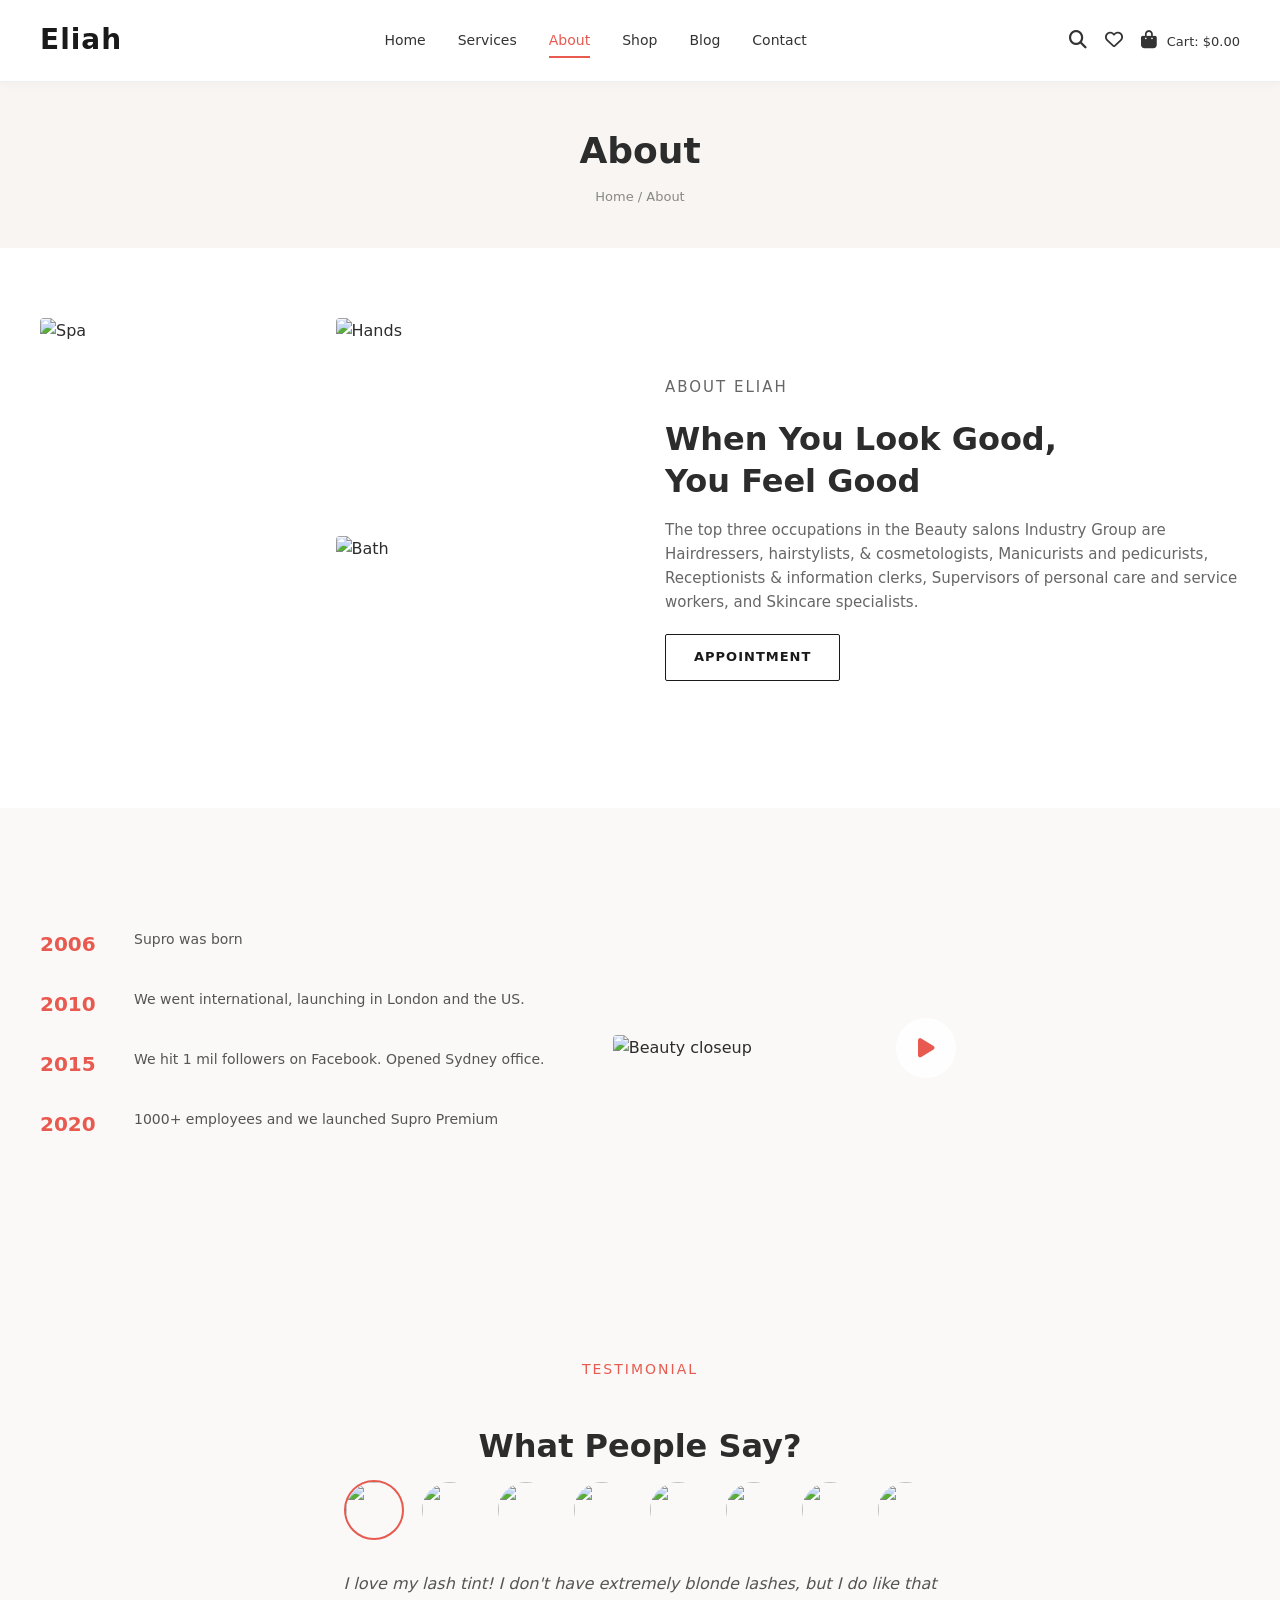
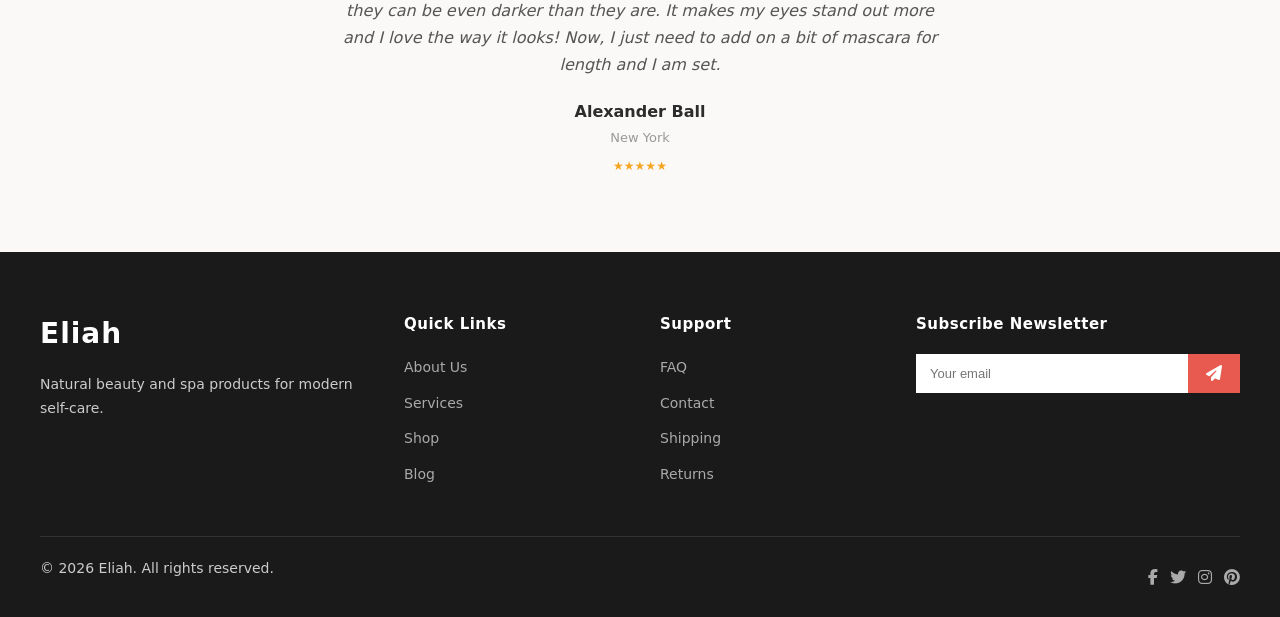
==== about.html @ 5169bdf8 "redesigned" ====
<!DOCTYPE html>
<html lang="en">
<head>
  <meta charset="UTF-8">
  <meta name="viewport" content="width=device-width, initial-scale=1.0">
  <title>About – Eliah</title>
  <link rel="stylesheet" href="https://cdnjs.cloudflare.com/ajax/libs/font-awesome/6.5.0/css/all.min.css">
  <link rel="stylesheet" href="style.css">
</head>
<body>
  <header class="header">
    <div class="container header-inner">
      <a href="index.html" class="logo">Eliah</a>
      <nav class="nav">
        <a href="index.html">Home</a>
        <a href="services.html">Services</a>
        <a href="about.html" class="active">About</a>
        <a href="shop.html">Shop</a>
        <a href="blog.html">Blog</a>
        <a href="contact.html">Contact</a>
      </nav>
      <div class="header-actions">
        <a href="#"><i class="fas fa-search"></i></a>
        <a href="#"><i class="far fa-heart"></i></a>
        <a href="#"><i class="fas fa-shopping-bag"></i> <span class="cart-count">Cart: $0.00</span></a>
        <button class="mobile-menu-btn"><i class="fas fa-bars"></i></button>
      </div>
    </div>
  </header>

  <div class="page-header">
    <div class="container">
      <h1>About</h1>
      <div class="breadcrumb"><a href="index.html">Home</a> / About</div>
    </div>
  </div>

  <!-- About intro -->
  <section class="section">
    <div class="container">
      <div class="about-section">
        <div class="about-images">
          <img src="https://images.unsplash.com/photo-1515377905703-c4788e51af15?w=500&q=80" alt="Spa">
          <img src="https://images.unsplash.com/photo-1604654894610-df63bc536371?w=400&q=80" alt="Hands">
          <img src="https://images.unsplash.com/photo-1544161515-4ab6ce6db874?w=400&q=80" alt="Bath">
        </div>
        <div class="about-content">
          <p class="about-label">ABOUT ELIAH</p>
          <h2>When You Look Good,<br>You Feel Good</h2>
          <p>The top three occupations in the Beauty salons Industry Group are Hairdressers, hairstylists, & cosmetologists, Manicurists and pedicurists, Receptionists & information clerks, Supervisors of personal care and service workers, and Skincare specialists.</p>
          <a href="contact.html" class="btn btn-outline">APPOINTMENT</a>
        </div>
      </div>
    </div>
  </section>

  <!-- Timeline + video style image -->
  <section style="background:#faf9f7;padding:60px 0;">
    <div class="container" style="display:grid;grid-template-columns:1fr 1.2fr;gap:50px;align-items:center;">
      <div class="timeline">
        <div class="timeline-item">
          <div class="timeline-year">2006</div>
          <div class="timeline-text">Supro was born</div>
        </div>
        <div class="timeline-item">
          <div class="timeline-year">2010</div>
          <div class="timeline-text">We went international, launching in London and the US.</div>
        </div>
        <div class="timeline-item">
          <div class="timeline-year">2015</div>
          <div class="timeline-text">We hit 1 mil followers on Facebook. Opened Sydney office.</div>
        </div>
        <div class="timeline-item">
          <div class="timeline-year">2020</div>
          <div class="timeline-text">1000+ employees and we launched Supro Premium</div>
        </div>
      </div>
      <div style="position:relative;">
        <img src="https://images.unsplash.com/photo-1487412947147-5cebf100ffc2?w=700&q=80" alt="Beauty closeup" style="width:100%;border-radius:4px;">
        <div style="position:absolute;top:50%;left:50%;transform:translate(-50%,-50%);width:60px;height:60px;background:rgba(255,255,255,0.9);border-radius:50%;display:flex;align-items:center;justify-content:center;font-size:22px;color:var(--primary);cursor:pointer;">
          <i class="fas fa-play"></i>
        </div>
      </div>
    </div>
  </section>

  <!-- Testimonials -->
  <section class="testimonials">
    <div class="container">
      <p class="section-subtitle" style="letter-spacing:2px;text-transform:uppercase;color:var(--primary);">TESTIMONIAL</p>
      <h2 class="section-title">What People Say?</h2>
      <div class="testimonial-grid">
        <img class="testimonial-avatar active" src="https://images.unsplash.com/photo-1494790108377-be9c29b29330?w=100&q=80" alt="">
        <img class="testimonial-avatar" src="https://images.unsplash.com/photo-1438761681033-6461ffad8d80?w=100&q=80" alt="">
        <img class="testimonial-avatar" src="https://images.unsplash.com/photo-1534528741775-53994a69daeb?w=100&q=80" alt="">
        <img class="testimonial-avatar" src="https://images.unsplash.com/photo-1544005313-94ddf0286df2?w=100&q=80" alt="">
        <img class="testimonial-avatar" src="https://images.unsplash.com/photo-1507003211169-0a1dd7228f2d?w=100&q=80" alt="">
        <img class="testimonial-avatar" src="https://images.unsplash.com/photo-1500648767791-00dcc994a43e?w=100&q=80" alt="">
        <img class="testimonial-avatar" src="https://images.unsplash.com/photo-1472099645785-5658abf4ff4e?w=100&q=80" alt="">
        <img class="testimonial-avatar" src="https://images.unsplash.com/photo-1531746020798-e6953c6e8e04?w=100&q=80" alt="">
      </div>
      <div class="testimonial-content">
        <p class="quote">I love my lash tint! I don't have extremely blonde lashes, but I do like that they can be even darker than they are. It makes my eyes stand out more and I love the way it looks! Now, I just need to add on a bit of mascara for length and I am set.</p>
        <p class="author">Alexander Ball</p>
        <p class="location">New York</p>
        <div class="product-rating" style="justify-content:center;display:flex;margin-top:8px;">★★★★★</div>
      </div>
    </div>
  </section>

  <footer class="footer">
    <div class="container">
      <div class="footer-top">
        <div>
          <div class="logo">Eliah</div>
          <p>Natural beauty and spa products for modern self-care.</p>
        </div>
        <div>
          <h4>Quick Links</h4>
          <ul>
            <li><a href="about.html">About Us</a></li>
            <li><a href="services.html">Services</a></li>
            <li><a href="shop.html">Shop</a></li>
            <li><a href="blog.html">Blog</a></li>
          </ul>
        </div>
        <div>
          <h4>Support</h4>
          <ul>
            <li><a href="#">FAQ</a></li>
            <li><a href="contact.html">Contact</a></li>
            <li><a href="#">Shipping</a></li>
            <li><a href="#">Returns</a></li>
          </ul>
        </div>
        <div>
          <h4>Subscribe Newsletter</h4>
          <div class="footer-newsletter">
            <input type="email" placeholder="Your email">
            <button><i class="fas fa-paper-plane"></i></button>
          </div>
        </div>
      </div>
      <div class="footer-bottom">
        <p>© 2026 Eliah. All rights reserved.</p>
        <div class="footer-social">
          <a href="#"><i class="fab fa-facebook-f"></i></a>
          <a href="#"><i class="fab fa-twitter"></i></a>
          <a href="#"><i class="fab fa-instagram"></i></a>
          <a href="#"><i class="fab fa-pinterest"></i></a>
        </div>
      </div>
    </div>
  </footer>

  <script src="script.js"></script>
</body>
</html>
---- style.css ----
/* ===== ELIAH BEAUTY / SPA THEME ===== */
:root {
  --primary: #e85a4f;
  --primary-dark: #d44a3f;
  --text: #2c2c2c;
  --text-light: #666;
  --bg: #ffffff;
  --bg-soft: #faf9f7;
  --border: #eee;
  --pink-soft: #fce8e6;
  --coral: #e85a4f;
  --gray: #8a8a8a;
  --shadow: 0 4px 20px rgba(0,0,0,0.06);
  --radius: 4px;
  --font: 'Segoe UI', system-ui, -apple-system, sans-serif;
}

* {
  margin: 0;
  padding: 0;
  box-sizing: border-box;
}

body {
  font-family: var(--font);
  color: var(--text);
  background: var(--bg);
  line-height: 1.6;
  overflow-x: hidden;
}

a {
  text-decoration: none;
  color: inherit;
  transition: color 0.25s ease;
}

img {
  max-width: 100%;
  height: auto;
  display: block;
}

ul {
  list-style: none;
}

button, .btn {
  cursor: pointer;
  border: none;
  font-family: inherit;
  transition: all 0.25s ease;
}

.container {
  max-width: 1200px;
  margin: 0 auto;
  /* padding: 0 20px; */
}

/* ===== TOP BAR ===== */
.top-bar {
  background: #1a1a1a;
  color: #fff;
  font-size: 12px;
  padding: 8px 0;
  text-align: center;
}

.top-bar .container {
  display: flex;
  justify-content: space-between;
  align-items: center;
}

.top-bar a {
  color: #ccc;
  margin: 0 8px;
}

.top-bar a:hover {
  color: #fff;
}

/* ===== HEADER ===== */
.header {
  background: #fff;
  border-bottom: 1px solid var(--border);
  position: sticky;
  top: 0;
  z-index: 1000;
  box-shadow: 0 2px 10px rgba(0,0,0,0.03);
}

.header-inner {
  display: flex;
  align-items: center;
  justify-content: space-between;
  padding: 18px 0;
}

.logo {
  font-size: 28px;
  font-weight: 700;
  letter-spacing: 1px;
  color: #1a1a1a;
}

.nav {
  display: flex;
  gap: 32px;
}

.nav a {
  font-size: 14px;
  font-weight: 500;
  color: #333;
  position: relative;
  padding: 4px 0;
}

.nav a:hover,
.nav a.active {
  color: var(--primary);
}

.nav a.active::after {
  content: '';
  position: absolute;
  bottom: -2px;
  left: 0;
  width: 100%;
  height: 2px;
  background: var(--primary);
}

.header-actions {
  display: flex;
  align-items: center;
  gap: 18px;
}

.header-actions a,
.header-actions button {
  background: none;
  font-size: 18px;
  color: #333;
  position: relative;
}

.header-actions a:hover {
  color: var(--primary);
}

.cart-count {
  font-size: 13px;
  margin-left: 4px;
}

.mobile-menu-btn {
  display: none;
  background: none;
  font-size: 24px;
}

/* Secondary category nav (makeup homepage) */
.cat-nav {
  background: #fff;
  border-bottom: 1px solid var(--border);
  padding: 12px 0;
}

.cat-nav .container {
  display: flex;
  justify-content: center;
  gap: 28px;
  flex-wrap: wrap;
}

.cat-nav a {
  font-size: 13px;
  color: #555;
  font-weight: 500;
}

.cat-nav a:hover,
.cat-nav a.active {
  color: var(--primary);
}

/* ===== HERO ===== */
.hero {
  position: relative;
  background: linear-gradient(135deg, #f9f5f2 0%, #f0e9e4 100%);
  overflow: hidden;
  min-height: 520px;
  display: flex;
  align-items: center;
}

.hero-content {
  position: relative;
  z-index: 2;
  max-width: 480px;
  padding: 60px 0;
}

.hero-label {
  font-size: 12px;
  letter-spacing: 3px;
  text-transform: uppercase;
  color: #888;
  margin-bottom: 12px;
}

.hero h1 {
  font-size: 48px;
  font-weight: 700;
  line-height: 1.15;
  margin-bottom: 16px;
  color: #1a1a1a;
}

.hero h1 span {
  color: var(--primary);
}

.hero p {
  color: var(--text-light);
  margin-bottom: 28px;
  font-size: 15px;
}

.btn {
  display: inline-block;
  padding: 12px 28px;
  font-size: 13px;
  font-weight: 600;
  letter-spacing: 1px;
  text-transform: uppercase;
  border-radius: 2px;
}

.btn-dark {
  background: #1a1a1a;
  color: #fff;
}

.btn-dark:hover {
  background: #333;
}

.btn-primary {
  background: var(--primary);
  color: #fff;
}

.btn-primary:hover {
  background: var(--primary-dark);
}

.btn-outline {
  background: transparent;
  border: 1px solid #1a1a1a;
  color: #1a1a1a;
}

.btn-outline:hover {
  background: #1a1a1a;
  color: #fff;
}

.btn-white {
  background: #fff;
  color: #1a1a1a;
}

.btn-white:hover {
  background: #f5f5f5;
}

.hero-image {
  position: absolute;
  right: 0;
  top: 0;
  bottom: 0;
  width: 55%;
  display: flex;
  align-items: center;
  justify-content: center;
}

.hero-image img {
  max-height: 100%;
  object-fit: cover;
}

/* Hero variants */
.hero-spa {
  background: linear-gradient(90deg, #faf7f5 40%, #f5ebe6 100%);
}

.hero-makeup {
  background: linear-gradient(90deg, #e8e4df 0%, #d9d3cc 100%);
  min-height: 480px;
}

.hero-natural {
  background: #f8f0eb;
  min-height: 500px;
  text-align: center;
}

.hero-natural .hero-content {
  margin: 0 auto;
  max-width: 560px;
  background: rgba(255,255,255,0.9);
  padding: 40px;
  border-radius: 4px;
}

.hero-salon {
  background: linear-gradient(90deg, #c4a99a 0%, #b89585 50%, transparent 50%),
              url('https://images.unsplash.com/photo-1487412947147-5cebf100ffc2?w=1200') center right / cover;
  min-height: 520px;
  color: #fff;
}

.hero-salon .hero-label {
  color: rgba(255,255,255,0.8);
}

.hero-salon h1 {
  color: #fff;
}

/* ===== SECTION COMMON ===== */
.section {
  padding: 70px 0;
}

.section-title {
  font-size: 32px;
  font-weight: 600;
  margin-bottom: 8px;
  text-align: center;
}

.section-subtitle {
  text-align: center;
  color: var(--text-light);
  margin-bottom: 40px;
  font-size: 14px;
}

.section-header {
  display: flex;
  justify-content: space-between;
  align-items: center;
  margin-bottom: 32px;
  flex-wrap: wrap;
  gap: 16px;
}

.section-header h2 {
  font-size: 28px;
  font-weight: 600;
}

.tabs {
  display: flex;
  gap: 20px;
  flex-wrap: wrap;
}

.tabs a,
.tabs button {
  background: none;
  font-size: 13px;
  color: #888;
  font-weight: 500;
  padding: 4px 0;
  border-bottom: 2px solid transparent;
}

.tabs a:hover,
.tabs a.active,
.tabs button:hover,
.tabs button.active {
  color: var(--primary);
  border-bottom-color: var(--primary);
}

/* ===== PRODUCT GRID ===== */
.product-grid {
  display: grid;
  grid-template-columns: repeat(4, 1fr);
  gap: 24px;
}

.product-grid.cols-5 {
  grid-template-columns: repeat(5, 1fr);
}

.product-grid.cols-3 {
  grid-template-columns: repeat(3, 1fr);
}

.product-card {
  background: #fff;
  position: relative;
  transition: transform 0.3s ease, box-shadow 0.3s ease;
}

.product-card:hover {
  transform: translateY(-4px);
  box-shadow: var(--shadow);
}

.product-image {
  position: relative;
  background: #f8f6f4;
  aspect-ratio: 1;
  overflow: hidden;
  display: flex;
  align-items: center;
  justify-content: center;
}

.product-image img {
  width: 100%;
  height: 100%;
  object-fit: contain;
  padding: 16px;
  transition: transform 0.4s ease;
}

.product-card:hover .product-image img {
  transform: scale(1.05);
}

.badge {
  position: absolute;
  top: 12px;
  left: 12px;
  font-size: 11px;
  font-weight: 600;
  padding: 4px 10px;
  border-radius: 2px;
  z-index: 2;
}

.badge-sale {
  background: var(--primary);
  color: #fff;
}

.badge-new {
  background: #1a1a1a;
  color: #fff;
}

.product-actions {
  position: absolute;
  bottom: 12px;
  left: 50%;
  transform: translateX(-50%) translateY(20px);
  display: flex;
  gap: 8px;
  opacity: 0;
  transition: all 0.3s ease;
  z-index: 3;
}

.product-card:hover .product-actions {
  opacity: 1;
  transform: translateX(-50%) translateY(0);
}

.product-actions button {
  width: 36px;
  height: 36px;
  border-radius: 50%;
  background: #fff;
  box-shadow: 0 2px 8px rgba(0,0,0,0.12);
  display: flex;
  align-items: center;
  justify-content: center;
  font-size: 14px;
  color: #333;
}

.product-actions button:hover {
  background: var(--primary);
  color: #fff;
}

.product-actions .add-cart {
  width: auto;
  padding: 0 14px;
  border-radius: 20px;
  background: var(--primary);
  color: #fff;
  font-size: 12px;
  font-weight: 600;
}

.product-info {
  padding: 16px 8px 8px;
  text-align: center;
}

.product-category {
  font-size: 11px;
  color: #999;
  text-transform: uppercase;
  letter-spacing: 0.5px;
  margin-bottom: 4px;
}

.product-name {
  font-size: 14px;
  font-weight: 500;
  margin-bottom: 6px;
  color: #333;
}

.product-name:hover {
  color: var(--primary);
}

.product-rating {
  color: #f5a623;
  font-size: 12px;
  margin-bottom: 6px;
}

.product-price {
  font-size: 15px;
  font-weight: 600;
}

.product-price .old {
  color: #999;
  text-decoration: line-through;
  font-weight: 400;
  font-size: 13px;
  margin-left: 6px;
}

.product-colors {
  display: flex;
  justify-content: center;
  gap: 6px;
  margin-top: 8px;
}

.color-dot {
  width: 12px;
  height: 12px;
  border-radius: 50%;
  border: 1px solid #ddd;
  cursor: pointer;
}

/* ===== DEAL OF THE WEEK ===== */
.deal-section {
  background: var(--primary);
  color: #fff;
  padding: 60px 0;
}

.deal-inner {
  display: grid;
  grid-template-columns: 1fr 1fr;
  gap: 40px;
  align-items: center;
}

.deal-content h3 {
  font-size: 13px;
  letter-spacing: 2px;
  text-transform: uppercase;
  opacity: 0.9;
  margin-bottom: 8px;
}

.deal-content h2 {
  font-size: 42px;
  font-weight: 700;
  margin-bottom: 12px;
}

.deal-price {
  font-size: 28px;
  font-weight: 600;
  margin-bottom: 24px;
}

.deal-price .old {
  text-decoration: line-through;
  opacity: 0.7;
  font-size: 20px;
  margin-left: 10px;
}

.countdown {
  display: flex;
  gap: 16px;
  margin-bottom: 28px;
}

.countdown-item {
  background: rgba(255,255,255,0.15);
  border-radius: 50%;
  width: 70px;
  height: 70px;
  display: flex;
  flex-direction: column;
  align-items: center;
  justify-content: center;
}

.countdown-item .num {
  font-size: 22px;
  font-weight: 700;
}

.countdown-item .label {
  font-size: 10px;
  text-transform: uppercase;
  opacity: 0.8;
}

.deal-image {
  text-align: center;
}

.deal-image img {
  max-height: 320px;
  margin: 0 auto;
  border-radius: 8px;
}

/* ===== CATEGORIES ===== */
.category-cards {
  display: grid;
  grid-template-columns: repeat(3, 1fr);
  gap: 24px;
}

.category-card {
  position: relative;
  overflow: hidden;
  border-radius: 4px;
  height: 220px;
  background: #f5f0ec;
}

.category-card img {
  width: 100%;
  height: 100%;
  object-fit: cover;
  transition: transform 0.5s ease;
}

.category-card:hover img {
  transform: scale(1.08);
}

.category-card .overlay {
  position: absolute;
  bottom: 0;
  left: 0;
  right: 0;
  padding: 20px;
  background: linear-gradient(transparent, rgba(0,0,0,0.5));
  color: #fff;
}

.category-card h3 {
  font-size: 18px;
  margin-bottom: 4px;
}

.category-card span {
  font-size: 12px;
  opacity: 0.85;
}

/* ===== ABOUT / SERVICES ===== */
.about-section {
  display: grid;
  grid-template-columns: 1fr 1fr;
  gap: 50px;
  align-items: center;
}

.about-images {
  display: grid;
  grid-template-columns: 1fr 1fr;
  gap: 16px;
}

.about-images img {
  border-radius: 4px;
  width: 100%;
  height: 200px;
  object-fit: cover;
}

.about-images img:first-child {
  grid-row: span 2;
  height: 100%;
  min-height: 420px;
}

.about-content h2 {
  font-size: 32px;
  margin-bottom: 16px;
  line-height: 1.3;
}

.about-content h2 span {
  color: var(--primary);
}

.about-content p {
  color: var(--text-light);
  margin-bottom: 20px;
  font-size: 15px;
}

.about-label {
  font-size: 12px;
  letter-spacing: 2px;
  text-transform: uppercase;
  color: var(--primary);
  margin-bottom: 8px;
}

/* Services list */
.service-item {
  display: grid;
  grid-template-columns: 1fr 1fr;
  gap: 40px;
  align-items: center;
  margin-bottom: 70px;
}

.service-item:nth-child(even) {
  direction: rtl;
}

.service-item:nth-child(even) > * {
  direction: ltr;
}

.service-images {
  display: grid;
  grid-template-columns: 1fr 1fr;
  gap: 12px;
}

.service-images img {
  border-radius: 4px;
  width: 100%;
  height: 180px;
  object-fit: cover;
}

.service-images img:first-child {
  grid-row: span 2;
  height: 100%;
  min-height: 372px;
}

.service-content .number {
  font-size: 14px;
  color: var(--primary);
  font-weight: 600;
  margin-bottom: 8px;
}

.service-content h3 {
  font-size: 26px;
  margin-bottom: 14px;
}

.service-content p {
  color: var(--text-light);
  margin-bottom: 16px;
  font-size: 14px;
}

.service-content ul {
  margin-bottom: 24px;
}

.service-content li {
  font-size: 14px;
  color: #555;
  margin-bottom: 8px;
  padding-left: 20px;
  position: relative;
}

.service-content li::before {
  content: '✓';
  position: absolute;
  left: 0;
  color: var(--primary);
  font-weight: 600;
}

/* ===== SHOP LAYOUT ===== */
.page-header {
  background: #f9f5f2;
  padding: 40px 0;
  text-align: center;
}

.page-header h1 {
  font-size: 36px;
  margin-bottom: 8px;
}

.breadcrumb {
  font-size: 13px;
  color: #888;
}

.breadcrumb a:hover {
  color: var(--primary);
}

.shop-layout {
  display: grid;
  grid-template-columns: 260px 1fr;
  gap: 40px;
  padding: 50px 0;
}

.shop-sidebar h3 {
  font-size: 16px;
  margin-bottom: 16px;
  padding-bottom: 8px;
  border-bottom: 1px solid var(--border);
  position: relative;
}

.shop-sidebar h3::after {
  content: '';
  position: absolute;
  bottom: -1px;
  left: 0;
  width: 40px;
  height: 2px;
  background: var(--primary);
}

.shop-sidebar .widget {
  margin-bottom: 32px;
}

.shop-sidebar ul li {
  margin-bottom: 10px;
}

.shop-sidebar ul a {
  font-size: 14px;
  color: #555;
}

.shop-sidebar ul a:hover,
.shop-sidebar ul a.active {
  color: var(--primary);
}

.shop-sidebar label {
  display: flex;
  align-items: center;
  gap: 8px;
  font-size: 14px;
  color: #555;
  cursor: pointer;
  margin-bottom: 8px;
}

.shop-sidebar input[type="checkbox"] {
  accent-color: var(--primary);
}

.discount-banner {
  background: #fff;
  border: 2px solid var(--primary);
  padding: 24px;
  text-align: center;
  border-radius: 4px;
}

.discount-banner .percent {
  font-size: 36px;
  font-weight: 700;
  color: var(--primary);
  line-height: 1;
}

.discount-banner p {
  font-size: 12px;
  letter-spacing: 1px;
  text-transform: uppercase;
  margin-top: 4px;
}

.shop-toolbar {
  display: flex;
  justify-content: space-between;
  align-items: center;
  margin-bottom: 24px;
  flex-wrap: wrap;
  gap: 12px;
}

.shop-toolbar select {
  padding: 8px 12px;
  border: 1px solid var(--border);
  border-radius: 2px;
  font-size: 13px;
  background: #fff;
}

.view-toggle {
  display: flex;
  gap: 6px;
}

.view-toggle button {
  width: 36px;
  height: 36px;
  border: 1px solid var(--border);
  background: #fff;
  display: flex;
  align-items: center;
  justify-content: center;
  font-size: 16px;
}

.view-toggle button.active {
  background: #1a1a1a;
  color: #fff;
  border-color: #1a1a1a;
}

/* List view product */
.product-list-item {
  display: grid;
  grid-template-columns: 220px 1fr;
  gap: 24px;
  padding: 20px;
  border: 1px solid var(--border);
  margin-bottom: 20px;
  background: #fff;
  transition: box-shadow 0.3s;
}

.product-list-item:hover {
  box-shadow: var(--shadow);
}

.product-list-item .product-image {
  height: 200px;
}

.product-list-item .product-info {
  text-align: left;
  padding: 0;
  display: flex;
  flex-direction: column;
  justify-content: center;
}

.product-list-item .product-actions {
  position: static;
  transform: none;
  opacity: 1;
  margin-top: 16px;
  justify-content: flex-start;
}

/* Pagination */
.pagination {
  display: flex;
  justify-content: center;
  gap: 8px;
  margin-top: 40px;
}

.pagination a,
.pagination span {
  width: 36px;
  height: 36px;
  display: flex;
  align-items: center;
  justify-content: center;
  border: 1px solid var(--border);
  font-size: 14px;
  border-radius: 2px;
}

.pagination a:hover,
.pagination .active {
  background: #1a1a1a;
  color: #fff;
  border-color: #1a1a1a;
}

/* ===== BLOG ===== */
.blog-layout {
  display: grid;
  grid-template-columns: 280px 1fr;
  gap: 40px;
  padding: 50px 0;
}

.blog-sidebar .widget {
  margin-bottom: 32px;
}

.blog-sidebar h4 {
  font-size: 15px;
  margin-bottom: 16px;
  padding-bottom: 8px;
  border-bottom: 1px solid var(--border);
}

.search-box {
  display: flex;
  border: 1px solid var(--border);
}

.search-box input {
  flex: 1;
  border: none;
  padding: 10px 14px;
  font-size: 13px;
  outline: none;
}

.search-box button {
  background: #1a1a1a;
  color: #fff;
  padding: 0 16px;
  border: none;
}

.social-links {
  display: flex;
  gap: 10px;
}

.social-links a {
  width: 36px;
  height: 36px;
  border-radius: 50%;
  background: #f5f5f5;
  display: flex;
  align-items: center;
  justify-content: center;
  font-size: 14px;
}

.social-links a:hover {
  background: var(--primary);
  color: #fff;
}

.popular-post {
  display: flex;
  gap: 12px;
  margin-bottom: 16px;
}

.popular-post img {
  width: 70px;
  height: 70px;
  object-fit: cover;
  border-radius: 2px;
}

.popular-post h5 {
  font-size: 13px;
  font-weight: 500;
  margin-bottom: 4px;
  line-height: 1.3;
}

.popular-post span {
  font-size: 11px;
  color: #999;
}

.newsletter-box {
  background: #f9f5f2;
  padding: 20px;
}

.newsletter-box input {
  width: 100%;
  padding: 10px;
  border: 1px solid var(--border);
  margin-bottom: 10px;
  font-size: 13px;
}

.blog-grid {
  display: grid;
  grid-template-columns: 1fr 1fr;
  gap: 30px;
}

.blog-card {
  background: #fff;
}

.blog-card img {
  width: 100%;
  height: 220px;
  object-fit: cover;
  border-radius: 2px;
  margin-bottom: 16px;
}

.blog-card .meta {
  font-size: 12px;
  color: #999;
  margin-bottom: 8px;
}

.blog-card h3 {
  font-size: 18px;
  margin-bottom: 10px;
  line-height: 1.35;
}

.blog-card h3:hover {
  color: var(--primary);
}

.blog-card p {
  font-size: 14px;
  color: var(--text-light);
  margin-bottom: 12px;
}

.blog-featured {
  grid-column: 1 / -1;
  display: grid;
  grid-template-columns: 1.2fr 1fr;
  gap: 24px;
  margin-bottom: 10px;
}

.blog-featured img {
  height: 320px;
}

/* ===== TESTIMONIALS ===== */
.testimonials {
  background: #faf9f7;
  padding: 70px 0;
}

.testimonial-grid {
  display: flex;
  gap: 16px;
  margin-bottom: 30px;
  justify-content: center;
  flex-wrap: wrap;
}

.testimonial-avatar {
  width: 60px;
  height: 60px;
  border-radius: 50%;
  object-fit: cover;
  cursor: pointer;
  border: 2px solid transparent;
  transition: border-color 0.3s;
}

.testimonial-avatar.active,
.testimonial-avatar:hover {
  border-color: var(--primary);
}

.testimonial-content {
  max-width: 600px;
  margin: 0 auto;
  text-align: center;
}

.testimonial-content .quote {
  font-size: 16px;
  color: #555;
  font-style: italic;
  margin-bottom: 20px;
  line-height: 1.7;
}

.testimonial-content .author {
  font-weight: 600;
  margin-bottom: 4px;
}

.testimonial-content .location {
  font-size: 13px;
  color: #999;
}

/* ===== TIMELINE ===== */
.timeline {
  padding: 60px 0;
}

.timeline-item {
  display: flex;
  gap: 24px;
  margin-bottom: 28px;
  align-items: flex-start;
}

.timeline-year {
  font-size: 20px;
  font-weight: 700;
  color: var(--primary);
  min-width: 70px;
}

.timeline-text {
  font-size: 14px;
  color: #555;
}

/* ===== INGREDIENTS ===== */
.ingredients {
  padding: 70px 0;
  text-align: center;
}

.ingredients-grid {
  display: grid;
  grid-template-columns: repeat(3, 1fr);
  gap: 40px;
  max-width: 900px;
  margin: 40px auto 0;
}

.ingredient-item img {
  width: 90px;
  height: 90px;
  border-radius: 50%;
  object-fit: cover;
  margin: 0 auto 14px;
}

.ingredient-item h4 {
  font-size: 15px;
  margin-bottom: 6px;
}

.ingredient-item p {
  font-size: 13px;
  color: var(--text-light);
}

/* ===== FOOTER ===== */
.footer {
  background: #1a1a1a;
  color: #ccc;
  padding: 60px 0 0;
}

.footer-top {
  display: grid;
  grid-template-columns: 1.5fr 1fr 1fr 1.5fr;
  gap: 40px;
  padding-bottom: 40px;
  border-bottom: 1px solid #333;
}

.footer .logo {
  color: #fff;
  margin-bottom: 16px;
}

.footer p {
  font-size: 14px;
  line-height: 1.7;
  margin-bottom: 16px;
}

.footer h4 {
  color: #fff;
  font-size: 15px;
  margin-bottom: 18px;
  letter-spacing: 0.5px;
}

.footer ul li {
  margin-bottom: 10px;
}

.footer ul a {
  font-size: 14px;
  color: #aaa;
}

.footer ul a:hover {
  color: #fff;
}

.footer-newsletter {
  display: flex;
  margin-top: 12px;
}

.footer-newsletter input {
  flex: 1;
  padding: 12px 14px;
  border: none;
  font-size: 13px;
  outline: none;
}

.footer-newsletter button {
  background: var(--primary);
  color: #fff;
  padding: 0 18px;
  border: none;
  font-size: 16px;
}

.footer-bottom {
  display: flex;
  justify-content: space-between;
  align-items: center;
  padding: 20px 0;
  font-size: 13px;
}

.footer-social {
  display: flex;
  gap: 12px;
}

.footer-social a {
  color: #aaa;
  font-size: 16px;
}

.footer-social a:hover {
  color: #fff;
}

/* Banner strip at bottom of some pages */
.bottom-banner {
  display: grid;
  grid-template-columns: repeat(6, 1fr);
  gap: 0;
  overflow: hidden;
}

.bottom-banner img {
  width: 100%;
  height: 160px;
  object-fit: cover;
}

/* ===== RESPONSIVE ===== */
@media (max-width: 1024px) {
  .product-grid {
    grid-template-columns: repeat(3, 1fr);
  }
  .product-grid.cols-5 {
    grid-template-columns: repeat(3, 1fr);
  }
  .shop-layout,
  .blog-layout {
    grid-template-columns: 220px 1fr;
  }
  .hero h1 {
    font-size: 36px;
  }
  .footer-top {
    grid-template-columns: 1fr 1fr;
  }
}

@media (max-width: 768px) {
  .nav {
    display: none;
  }
  .mobile-menu-btn {
    display: block;
  }
  .nav.open {
    display: flex;
    flex-direction: column;
    position: absolute;
    top: 100%;
    left: 0;
    right: 0;
    background: #fff;
    padding: 20px;
    box-shadow: 0 10px 30px rgba(0,0,0,0.1);
    gap: 16px;
  }
  .hero {
    min-height: 400px;
  }
  .hero-image {
    display: none;
  }
  .hero-content {
    max-width: 100%;
  }
  .product-grid,
  .product-grid.cols-5,
  .product-grid.cols-3 {
    grid-template-columns: repeat(2, 1fr);
  }
  .deal-inner,
  .about-section,
  .service-item,
  .shop-layout,
  .blog-layout,
  .blog-featured {
    grid-template-columns: 1fr;
  }
  .service-item:nth-child(even) {
    direction: ltr;
  }
  .category-cards {
    grid-template-columns: 1fr;
  }
  .ingredients-grid {
    grid-template-columns: 1fr 1fr;
  }
  .footer-top {
    grid-template-columns: 1fr;
  }
  .bottom-banner {
    grid-template-columns: repeat(3, 1fr);
  }
  .blog-grid {
    grid-template-columns: 1fr;
  }
}

@media (max-width: 480px) {
  .product-grid {
    grid-template-columns: 1fr;
  }
  .countdown {
    flex-wrap: wrap;
  }
  .countdown-item {
    width: 60px;
    height: 60px;
  }
}
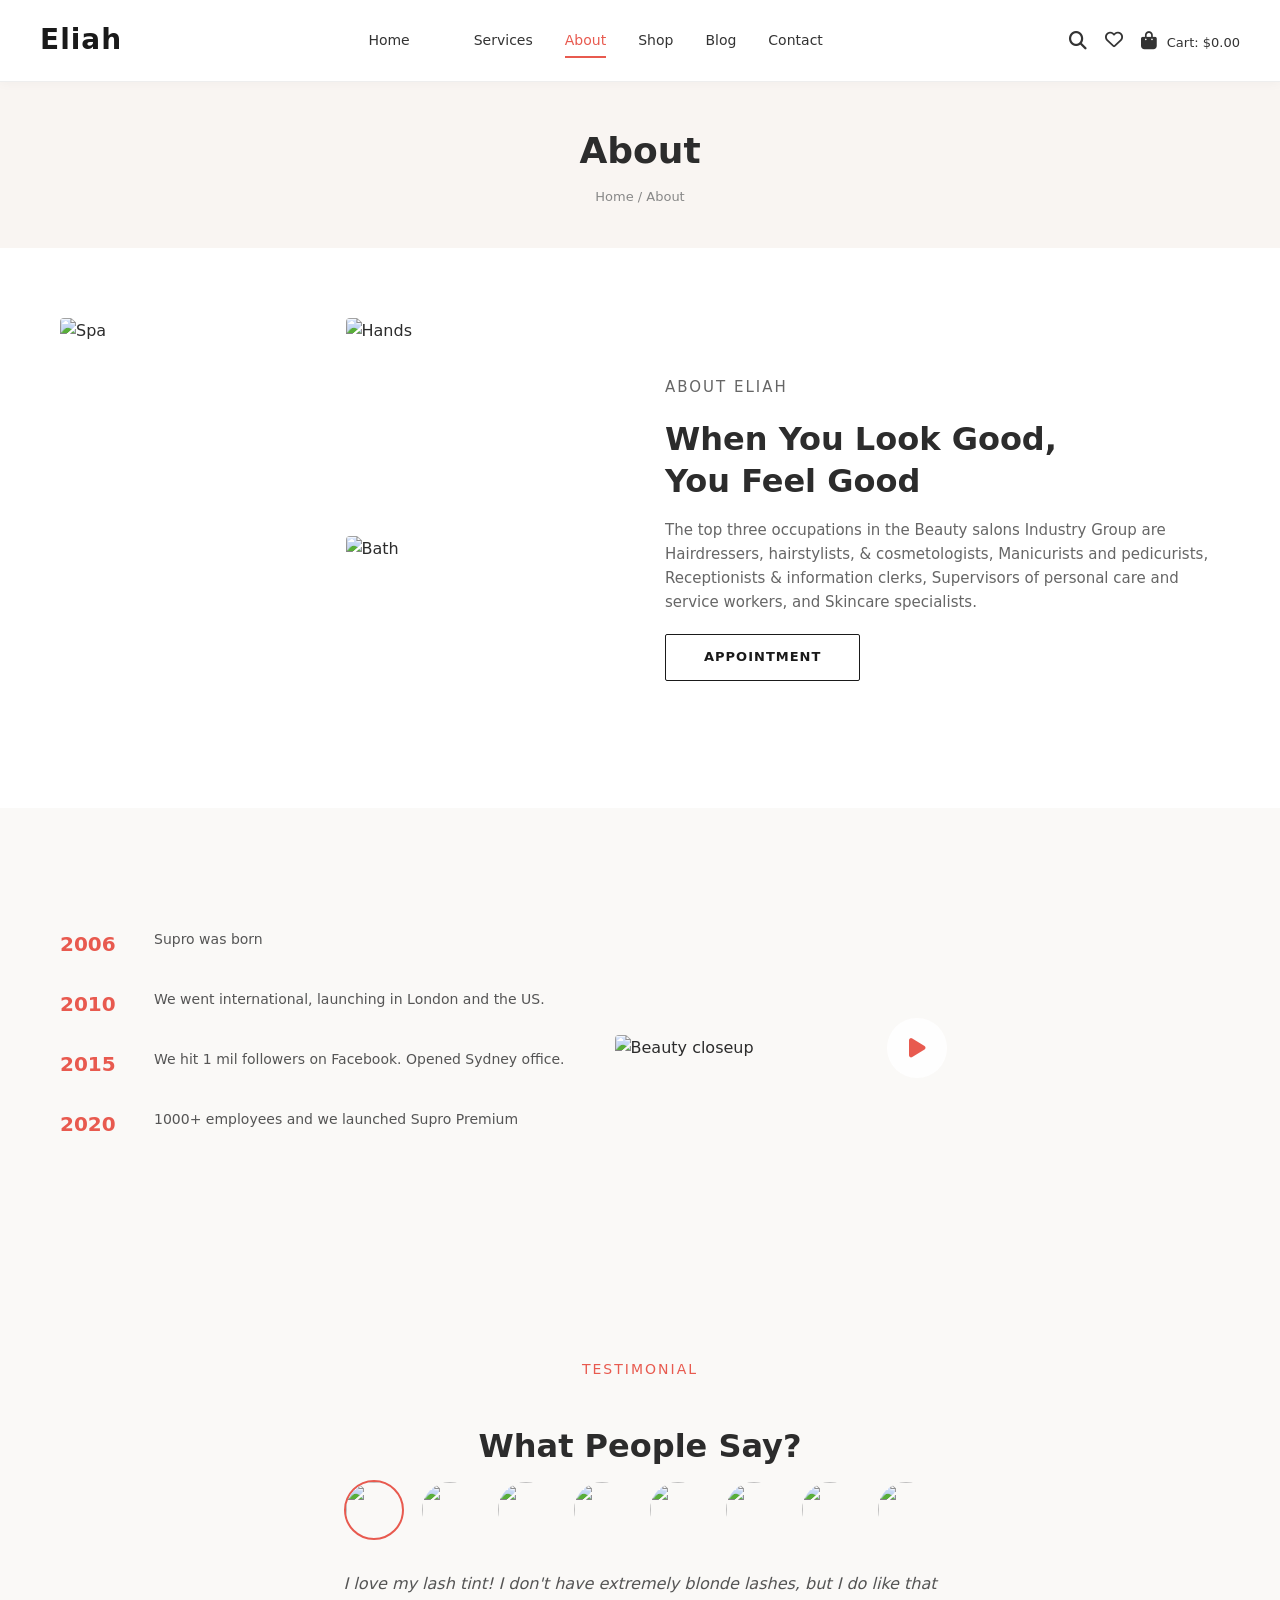
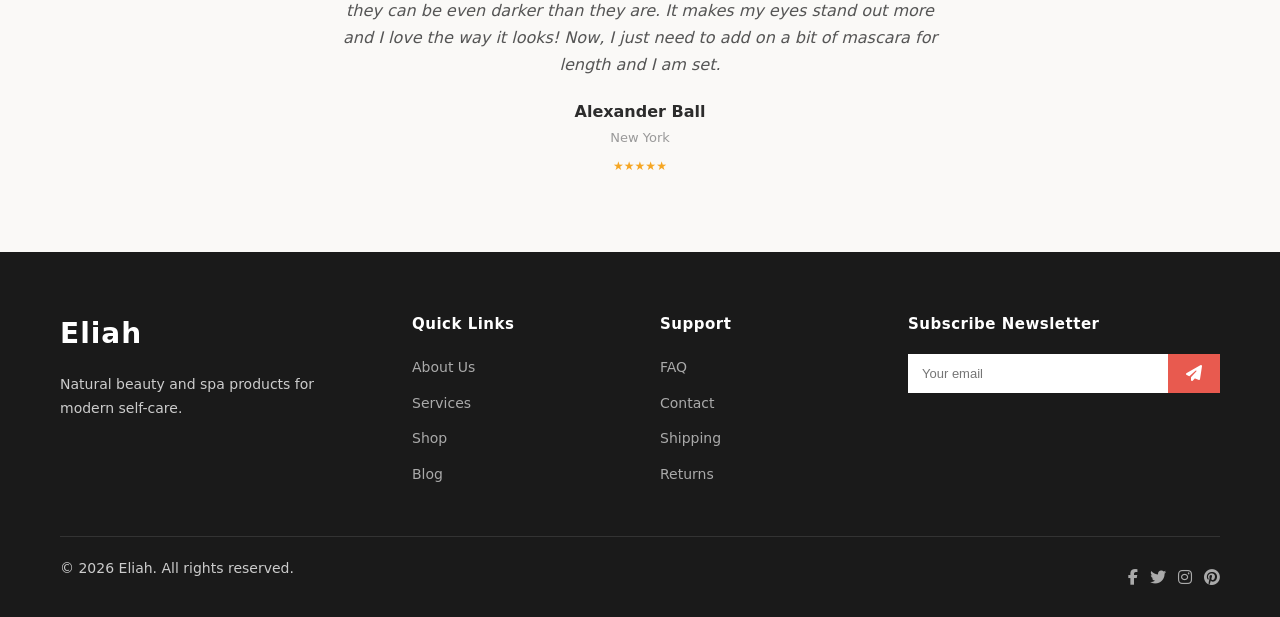
==== commit e13d83eb: "added cart and search bar" ====
--- a/about.html
+++ b/about.html
@@ -13,6 +13,7 @@
       <a href="index.html" class="logo">Eliah</a>
       <nav class="nav">
         <a href="index.html">Home</a>
+        <a href="services.html"></a>
         <a href="services.html">Services</a>
         <a href="about.html" class="active">About</a>
         <a href="shop.html">Shop</a>
@@ -20,13 +21,37 @@
         <a href="contact.html">Contact</a>
       </nav>
       <div class="header-actions">
-        <a href="#"><i class="fas fa-search"></i></a>
+        <button class="search-btn"><i class="fas fa-search"></i></button>
         <a href="#"><i class="far fa-heart"></i></a>
-        <a href="#"><i class="fas fa-shopping-bag"></i> <span class="cart-count">Cart: $0.00</span></a>
+        <button class="cart-btn"><i class="fas fa-shopping-bag"></i> <span class="cart-count">Cart: $0.00</span></button>
         <button class="mobile-menu-btn"><i class="fas fa-bars"></i></button>
       </div>
     </div>
   </header>
+
+  <!-- Search -->
+  <div class="search-overlay">
+    <div class="search-container">
+      <input type="text" placeholder="Search products...">
+      <i class="fas fa-search search-icon-btn"></i>
+    </div>
+  </div>
+
+  <!-- Cart -->
+   <div class="cart">
+    <div class="cart-top">
+      <h2>Shopping Cart</h2>
+      <div class="cart-item-container">
+        <div class="default-text">Your cart is empty</div>
+        <!-- Cart items will be added here dynamically -->
+      </div>
+    </div>
+    <div class="cart-bottom">
+      <p class="total-price" id="total-price">Total: $0.00</p>
+      <button class="btn btn-dark checkout-btn">Proceed to Checkout</button>
+      <button class="btn btn-outline close-btn">Close</button>
+    </div>
+   </div>
 
   <div class="page-header">
     <div class="container">
--- a/style.css
+++ b/style.css
@@ -19,6 +19,7 @@
   margin: 0;
   padding: 0;
   box-sizing: border-box;
+  scroll-behavior: smooth;
 }
 
 body {
@@ -55,7 +56,7 @@
 .container {
   max-width: 1200px;
   margin: 0 auto;
-  /* padding: 0 20px; */
+  padding: 0 20px;
 }
 
 /* ===== TOP BAR ===== */
@@ -148,7 +149,8 @@
   position: relative;
 }
 
-.header-actions a:hover {
+.header-actions a:hover,
+.header-actions button:hover {
   color: var(--primary);
 }
 
@@ -186,6 +188,121 @@
 .cat-nav a:hover,
 .cat-nav a.active {
   color: var(--primary);
+}
+
+/* ===== SEARCH ===== */
+.search-overlay {
+  position: fixed;
+  top: 90px;
+  left: 0;
+  width: 100%;
+  z-index: 1002;
+  overflow: hidden;
+}
+
+.search-container {
+  position: relative;
+  top: -100px;
+  width: 80%;
+  margin: 0 auto;
+  background: #fff;
+  padding: 20px;
+  border-radius: 5px;
+  display: flex;
+  gap: 20px;
+  box-shadow: 0 2px 10px rgba(0,0,0,0.1);
+  transition: top .4s ease;
+}
+
+.search-container.show {
+  top: 0;
+}
+
+.search-container input{
+  flex: 1;
+  height: 30px;
+  border: none;
+  outline: none;
+  border-bottom: 1px solid #ccc;
+  padding: 0 20px
+}
+
+i.search-icon-btn{
+  width: 40px;
+  height: 30px;
+  display: flex;
+  align-items: center;
+  justify-content: center;
+  cursor: pointer;
+}
+
+i.search-icon-btn:hover{
+  color: var(--primary);
+}
+
+
+/* ===== CART ===== */
+.cart {
+  position: fixed;
+  top: 0;
+  right: -500px;
+  width: 440px;
+  height: 100%;
+  background: #fff;
+  box-shadow: -2px 0 10px rgba(0,0,0,0.1);
+  transition: right 0.3s ease;
+  z-index: 1001;
+}
+
+.cart-top{
+  height: 70vh;
+}
+
+.cart-top h2{
+  font-weight: 500;
+  text-align: center;
+  padding: 20px 0;
+  border-bottom: 1px solid var(--border);
+}
+
+.cart-top .cart-item-container{
+  height: 80%;
+  overflow-y: scroll;
+  overflow: hidden;
+}
+
+.default-text{
+  text-align: center;
+  padding: 20px;
+  color: #888;
+}
+
+.cart-bottom{
+  position: absolute;
+  bottom: 0;
+  width: 100%;
+  height: auto;
+  padding: 40px 20px;
+}
+
+.cart-bottom .total-price{
+  text-align: right;
+  padding: 20px 0;
+  font-size: 20px;
+  font-weight: 600;
+}
+
+.cart-bottom .btn{
+  width: 100%;
+  border-radius: 30px;
+}
+
+.cart-bottom .btn:last-child{
+  margin-top: 10px;
+}
+
+.cart.open {
+  right: 0;
 }
 
 /* ===== HERO ===== */
@@ -196,13 +313,14 @@
   min-height: 520px;
   display: flex;
   align-items: center;
+  justify-content: left;
 }
 
 .hero-content {
   position: relative;
   z-index: 2;
-  max-width: 480px;
-  padding: 60px 0;
+  max-width: 1200px;
+  padding: 80px;
 }
 
 .hero-label {
@@ -217,7 +335,7 @@
   font-size: 48px;
   font-weight: 700;
   line-height: 1.15;
-  margin-bottom: 16px;
+  margin-bottom: 24px;
   color: #1a1a1a;
 }
 
@@ -227,13 +345,12 @@
 
 .hero p {
   color: var(--text-light);
-  margin-bottom: 28px;
   font-size: 15px;
 }
 
 .btn {
   display: inline-block;
-  padding: 12px 28px;
+  padding: 12px 38px;
   font-size: 13px;
   font-weight: 600;
   letter-spacing: 1px;
@@ -1398,6 +1515,15 @@
 }
 
 @media (max-width: 768px) {
+
+  .container {
+    max-width: 580px;
+    margin: 0 auto;
+    padding: 18px 20px;
+  }
+  .logo{
+    font-size: 20px;
+  }
   .nav {
     display: none;
   }
@@ -1416,6 +1542,9 @@
     box-shadow: 0 10px 30px rgba(0,0,0,0.1);
     gap: 16px;
   }
+  .cart {
+    width: 100%;
+  }
   .hero {
     min-height: 400px;
   }
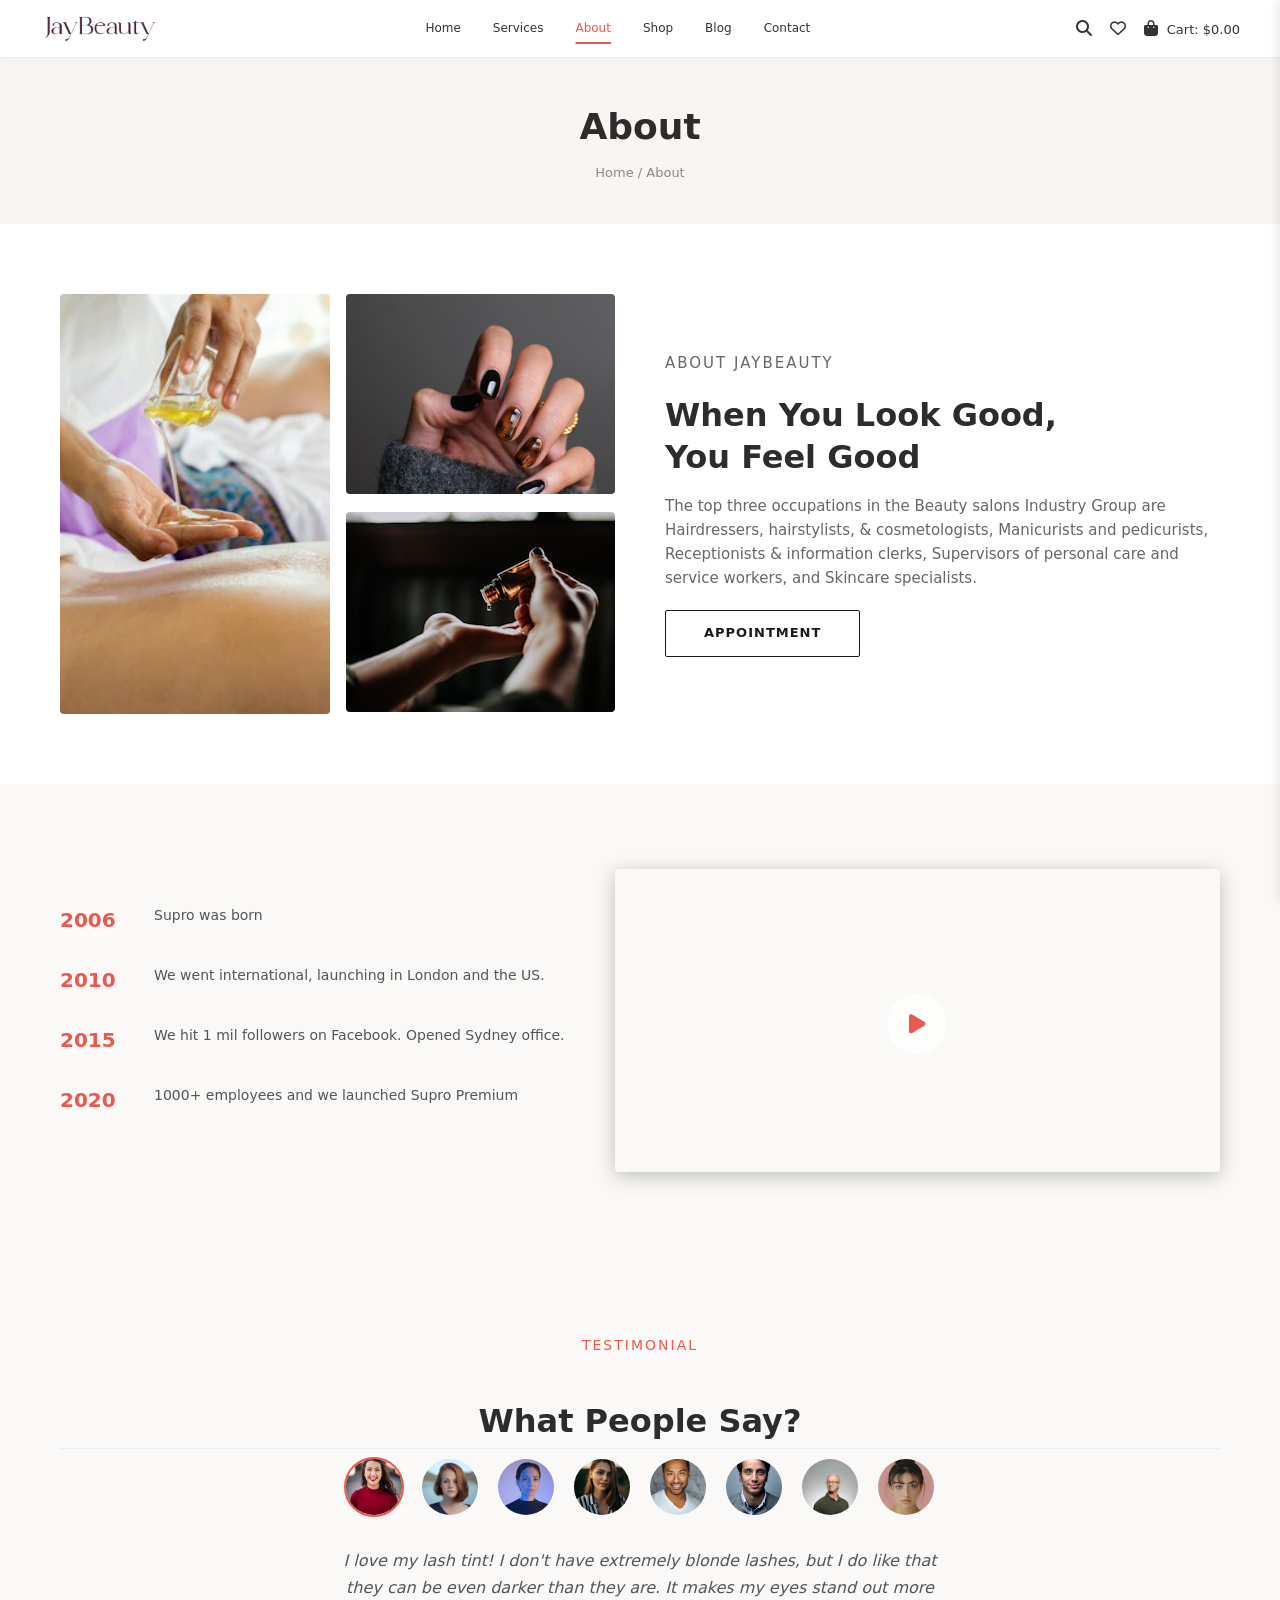
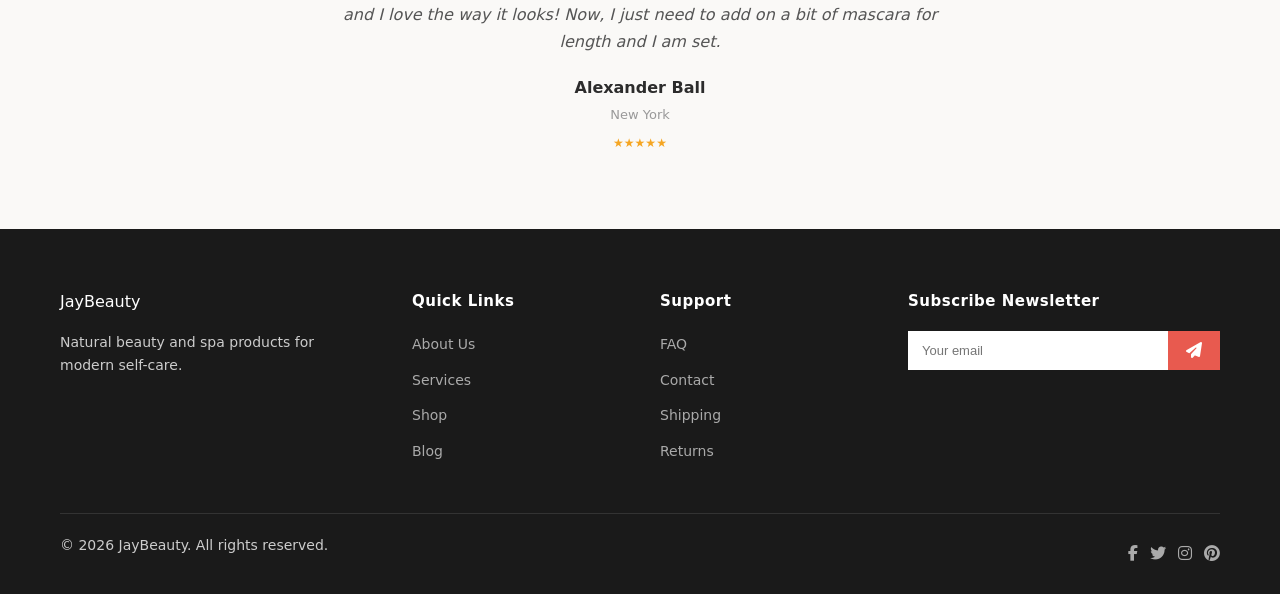
==== commit 4a2ea5b5: "added additional properties" ====
--- a/about.html
+++ b/about.html
@@ -3,17 +3,18 @@
 <head>
   <meta charset="UTF-8">
   <meta name="viewport" content="width=device-width, initial-scale=1.0">
-  <title>About – Eliah</title>
+  <title>About – JayBeauty</title>
   <link rel="stylesheet" href="https://cdnjs.cloudflare.com/ajax/libs/font-awesome/6.5.0/css/all.min.css">
   <link rel="stylesheet" href="style.css">
 </head>
 <body>
   <header class="header">
     <div class="container header-inner">
-      <a href="index.html" class="logo">Eliah</a>
+      <a href="index.html" class="logo">
+        <img src="media/Jay_Beauty_logo_type.png" alt="" srcset="">
+      </a>
       <nav class="nav">
         <a href="index.html">Home</a>
-        <a href="services.html"></a>
         <a href="services.html">Services</a>
         <a href="about.html" class="active">About</a>
         <a href="shop.html">Shop</a>
@@ -38,7 +39,7 @@
   </div>
 
   <!-- Cart -->
-   <div class="cart">
+  <div class="cart">
     <div class="cart-top">
       <h2>Shopping Cart</h2>
       <div class="cart-item-container">
@@ -51,7 +52,7 @@
       <button class="btn btn-dark checkout-btn">Proceed to Checkout</button>
       <button class="btn btn-outline close-btn">Close</button>
     </div>
-   </div>
+  </div>
 
   <div class="page-header">
     <div class="container">
@@ -65,12 +66,12 @@
     <div class="container">
       <div class="about-section">
         <div class="about-images">
-          <img src="https://images.unsplash.com/photo-1515377905703-c4788e51af15?w=500&q=80" alt="Spa">
-          <img src="https://images.unsplash.com/photo-1604654894610-df63bc536371?w=400&q=80" alt="Hands">
-          <img src="https://images.unsplash.com/photo-1544161515-4ab6ce6db874?w=400&q=80" alt="Bath">
+          <img src="media/about-image-03.jpg" alt="Spa">
+          <img src="media/about-image-02.jpg" alt="Hands">
+          <img src="media/about-image-01.jpg" alt="Bath">
         </div>
         <div class="about-content">
-          <p class="about-label">ABOUT ELIAH</p>
+          <p class="about-label">ABOUT JayBeauty</p>
           <h2>When You Look Good,<br>You Feel Good</h2>
           <p>The top three occupations in the Beauty salons Industry Group are Hairdressers, hairstylists, & cosmetologists, Manicurists and pedicurists, Receptionists & information clerks, Supervisors of personal care and service workers, and Skincare specialists.</p>
           <a href="contact.html" class="btn btn-outline">APPOINTMENT</a>
@@ -100,9 +101,9 @@
           <div class="timeline-text">1000+ employees and we launched Supro Premium</div>
         </div>
       </div>
-      <div style="position:relative;">
-        <img src="https://images.unsplash.com/photo-1487412947147-5cebf100ffc2?w=700&q=80" alt="Beauty closeup" style="width:100%;border-radius:4px;">
-        <div style="position:absolute;top:50%;left:50%;transform:translate(-50%,-50%);width:60px;height:60px;background:rgba(255,255,255,0.9);border-radius:50%;display:flex;align-items:center;justify-content:center;font-size:22px;color:var(--primary);cursor:pointer;">
+      <div class="video-container">
+        <video src="media/about-video.mp4" muted loop alt="Beauty closeup"></video>
+        <div class="play-btn">
           <i class="fas fa-play"></i>
         </div>
       </div>
@@ -115,14 +116,14 @@
       <p class="section-subtitle" style="letter-spacing:2px;text-transform:uppercase;color:var(--primary);">TESTIMONIAL</p>
       <h2 class="section-title">What People Say?</h2>
       <div class="testimonial-grid">
-        <img class="testimonial-avatar active" src="https://images.unsplash.com/photo-1494790108377-be9c29b29330?w=100&q=80" alt="">
-        <img class="testimonial-avatar" src="https://images.unsplash.com/photo-1438761681033-6461ffad8d80?w=100&q=80" alt="">
-        <img class="testimonial-avatar" src="https://images.unsplash.com/photo-1534528741775-53994a69daeb?w=100&q=80" alt="">
-        <img class="testimonial-avatar" src="https://images.unsplash.com/photo-1544005313-94ddf0286df2?w=100&q=80" alt="">
-        <img class="testimonial-avatar" src="https://images.unsplash.com/photo-1507003211169-0a1dd7228f2d?w=100&q=80" alt="">
-        <img class="testimonial-avatar" src="https://images.unsplash.com/photo-1500648767791-00dcc994a43e?w=100&q=80" alt="">
-        <img class="testimonial-avatar" src="https://images.unsplash.com/photo-1472099645785-5658abf4ff4e?w=100&q=80" alt="">
-        <img class="testimonial-avatar" src="https://images.unsplash.com/photo-1531746020798-e6953c6e8e04?w=100&q=80" alt="">
+        <img class="testimonial-avatar active" src="media/person-01.jpg" alt="">
+        <img class="testimonial-avatar" src="media/person-02.jpg" alt="">
+        <img class="testimonial-avatar" src="media/person-03.jpg" alt="">
+        <img class="testimonial-avatar" src="media/person-04.jpg" alt="">
+        <img class="testimonial-avatar" src="media/person-05.jpg" alt="">
+        <img class="testimonial-avatar" src="media/person-06.jpg" alt="">
+        <img class="testimonial-avatar" src="media/person-07.jpg" alt="">
+        <img class="testimonial-avatar" src="media/person-08.jpg" alt="">
       </div>
       <div class="testimonial-content">
         <p class="quote">I love my lash tint! I don't have extremely blonde lashes, but I do like that they can be even darker than they are. It makes my eyes stand out more and I love the way it looks! Now, I just need to add on a bit of mascara for length and I am set.</p>
@@ -137,7 +138,7 @@
     <div class="container">
       <div class="footer-top">
         <div>
-          <div class="logo">Eliah</div>
+          <div class="logo">JayBeauty</div>
           <p>Natural beauty and spa products for modern self-care.</p>
         </div>
         <div>
@@ -167,7 +168,7 @@
         </div>
       </div>
       <div class="footer-bottom">
-        <p>© 2026 Eliah. All rights reserved.</p>
+        <p>© 2026 JayBeauty. All rights reserved.</p>
         <div class="footer-social">
           <a href="#"><i class="fab fa-facebook-f"></i></a>
           <a href="#"><i class="fab fa-twitter"></i></a>
--- a/style.css
+++ b/style.css
@@ -1,4 +1,4 @@
-/* ===== ELIAH BEAUTY / SPA THEME ===== */
+/* ===== JayBeauty BEAUTY / SPA THEME ===== */
 :root {
   --primary: #e85a4f;
   --primary-dark: #d44a3f;
@@ -10,9 +10,9 @@
   --pink-soft: #fce8e6;
   --coral: #e85a4f;
   --gray: #8a8a8a;
-  --shadow: 0 4px 20px rgba(0,0,0,0.06);
+  --shadow: 0 4px 20px rgba(0, 0, 0, 0.24);
   --radius: 4px;
-  --font: 'Segoe UI', system-ui, -apple-system, sans-serif;
+  --font: "Segoe UI", system-ui, -apple-system, sans-serif;
 }
 
 * {
@@ -46,7 +46,8 @@
   list-style: none;
 }
 
-button, .btn {
+button,
+.btn {
   cursor: pointer;
   border: none;
   font-family: inherit;
@@ -90,21 +91,28 @@
   position: sticky;
   top: 0;
   z-index: 1000;
-  box-shadow: 0 2px 10px rgba(0,0,0,0.03);
+  box-shadow: 0 2px 10px rgba(0, 0, 0, 0.03);
 }
 
 .header-inner {
   display: flex;
   align-items: center;
   justify-content: space-between;
-  padding: 18px 0;
-}
-
-.logo {
-  font-size: 28px;
+  padding: 10px 0;
+}
+
+/* .logo {
+  font-size: 18px;
   font-weight: 700;
-  letter-spacing: 1px;
   color: #1a1a1a;
+} */
+
+/* .logo:hover {
+  color: var(--primary);
+} */
+
+.logo img {
+  width: 120px;
 }
 
 .nav {
@@ -113,7 +121,7 @@
 }
 
 .nav a {
-  font-size: 14px;
+  font-size: 12px;
   font-weight: 500;
   color: #333;
   position: relative;
@@ -125,14 +133,22 @@
   color: var(--primary);
 }
 
-.nav a.active::after {
-  content: '';
+.nav a::after {
+  content: "";
   position: absolute;
   bottom: -2px;
-  left: 0;
+  left: 50%;
+  transform: translateX(-50%);
+  width: 0;
+  height: 2px;
+  border-radius: 9px;
+  background: var(--primary);
+  transition: all linear 0.2s;
+}
+
+.nav a:hover::after,
+.nav a.active::after {
   width: 100%;
-  height: 2px;
-  background: var(--primary);
 }
 
 .header-actions {
@@ -144,7 +160,7 @@
 .header-actions a,
 .header-actions button {
   background: none;
-  font-size: 18px;
+  font-size: 16px;
   color: #333;
   position: relative;
 }
@@ -193,11 +209,16 @@
 /* ===== SEARCH ===== */
 .search-overlay {
   position: fixed;
-  top: 90px;
+  top: 60px;
   left: 0;
-  width: 100%;
+  width: 0;
   z-index: 1002;
   overflow: hidden;
+  transition-delay: 0.5s;
+}
+
+.search-overlay.show {
+  width: 100%;
 }
 
 .search-container {
@@ -210,24 +231,25 @@
   border-radius: 5px;
   display: flex;
   gap: 20px;
-  box-shadow: 0 2px 10px rgba(0,0,0,0.1);
-  transition: top .4s ease;
+  box-shadow: 0 2px 10px rgba(0, 0, 0, 0.1);
+  transition: top 0.4s ease;
+  transition-delay: 0.4s;
 }
 
 .search-container.show {
   top: 0;
 }
 
-.search-container input{
+.search-container input {
   flex: 1;
   height: 30px;
   border: none;
   outline: none;
   border-bottom: 1px solid #ccc;
-  padding: 0 20px
-}
-
-i.search-icon-btn{
+  padding: 0 20px;
+}
+
+i.search-icon-btn {
   width: 40px;
   height: 30px;
   display: flex;
@@ -236,48 +258,52 @@
   cursor: pointer;
 }
 
-i.search-icon-btn:hover{
+i.search-icon-btn:hover {
   color: var(--primary);
 }
-
 
 /* ===== CART ===== */
 .cart {
   position: fixed;
   top: 0;
-  right: -500px;
+  right: 0;
+  transform: translateX(100%);
   width: 440px;
   height: 100%;
   background: #fff;
-  box-shadow: -2px 0 10px rgba(0,0,0,0.1);
-  transition: right 0.3s ease;
+  box-shadow: -2px 0 10px rgba(0, 0, 0, 0.1);
+  transition: transform 0.3s ease;
   z-index: 1001;
 }
 
-.cart-top{
+.cart.open {
+  transform: translateX(0);
+}
+
+.cart-top {
   height: 70vh;
 }
 
-.cart-top h2{
+.cart-top h2 {
   font-weight: 500;
   text-align: center;
   padding: 20px 0;
   border-bottom: 1px solid var(--border);
 }
 
-.cart-top .cart-item-container{
+.cart-top .cart-item-container {
   height: 80%;
   overflow-y: scroll;
   overflow: hidden;
 }
 
-.default-text{
+.default-text {
   text-align: center;
   padding: 20px;
   color: #888;
 }
 
-.cart-bottom{
+.cart-bottom {
   position: absolute;
   bottom: 0;
   width: 100%;
@@ -285,24 +311,20 @@
   padding: 40px 20px;
 }
 
-.cart-bottom .total-price{
+.cart-bottom .total-price {
   text-align: right;
   padding: 20px 0;
   font-size: 20px;
   font-weight: 600;
 }
 
-.cart-bottom .btn{
+.cart-bottom .btn {
   width: 100%;
   border-radius: 30px;
 }
 
-.cart-bottom .btn:last-child{
+.cart-bottom .btn:last-child {
   margin-top: 10px;
-}
-
-.cart.open {
-  right: 0;
 }
 
 /* ===== HERO ===== */
@@ -431,20 +453,22 @@
 .hero-natural .hero-content {
   margin: 0 auto;
   max-width: 560px;
-  background: rgba(255,255,255,0.9);
+  background: rgba(255, 255, 255, 0.9);
   padding: 40px;
   border-radius: 4px;
 }
 
 .hero-salon {
-  background: linear-gradient(90deg, #c4a99a 0%, #b89585 50%, transparent 50%),
-              url('https://images.unsplash.com/photo-1487412947147-5cebf100ffc2?w=1200') center right / cover;
+  background:
+    linear-gradient(90deg, #c4a99a 0%, #b89585 50%, transparent 50%),
+    url("https://images.unsplash.com/photo-1487412947147-5cebf100ffc2?w=1200")
+      center right / cover;
   min-height: 520px;
   color: #fff;
 }
 
 .hero-salon .hero-label {
-  color: rgba(255,255,255,0.8);
+  color: rgba(255, 255, 255, 0.8);
 }
 
 .hero-salon h1 {
@@ -515,6 +539,10 @@
   gap: 24px;
 }
 
+.product-grid.list-view {
+  grid-template-columns: repeat(2, 1fr);
+}
+
 .product-grid.cols-5 {
   grid-template-columns: repeat(5, 1fr);
 }
@@ -526,7 +554,15 @@
 .product-card {
   background: #fff;
   position: relative;
-  transition: transform 0.3s ease, box-shadow 0.3s ease;
+  transition:
+    transform 0.3s ease,
+    box-shadow 0.3s ease;
+}
+
+.product-grid.list-view .product-card {
+  display: flex;
+  align-items: center;
+  gap: 20px;
 }
 
 .product-card:hover {
@@ -542,6 +578,10 @@
   display: flex;
   align-items: center;
   justify-content: center;
+}
+
+.product-grid.list-view .product-image {
+  width: 200px;
 }
 
 .product-image img {
@@ -578,11 +618,13 @@
 }
 
 .product-actions {
+  width: 70%;
   position: absolute;
   bottom: 12px;
   left: 50%;
   transform: translateX(-50%) translateY(20px);
   display: flex;
+  justify-content: space-around;
   gap: 8px;
   opacity: 0;
   transition: all 0.3s ease;
@@ -597,9 +639,9 @@
 .product-actions button {
   width: 36px;
   height: 36px;
-  border-radius: 50%;
+  border-radius: 4px;
   background: #fff;
-  box-shadow: 0 2px 8px rgba(0,0,0,0.12);
+  box-shadow: 0 2px 8px rgba(0, 0, 0, 0.12);
   display: flex;
   align-items: center;
   justify-content: center;
@@ -625,6 +667,10 @@
 .product-info {
   padding: 16px 8px 8px;
   text-align: center;
+}
+
+.product-grid.list-view .product-info {
+  text-align: left;
 }
 
 .product-category {
@@ -636,6 +682,7 @@
 }
 
 .product-name {
+  text-transform: capitalize;
   font-size: 14px;
   font-weight: 500;
   margin-bottom: 6px;
@@ -728,7 +775,7 @@
 }
 
 .countdown-item {
-  background: rgba(255,255,255,0.15);
+  background: rgba(255, 255, 255, 0.15);
   border-radius: 50%;
   width: 70px;
   height: 70px;
@@ -791,7 +838,7 @@
   left: 0;
   right: 0;
   padding: 20px;
-  background: linear-gradient(transparent, rgba(0,0,0,0.5));
+  background: linear-gradient(transparent, rgba(0, 0, 0, 0.5));
   color: #fff;
 }
 
@@ -862,7 +909,7 @@
   grid-template-columns: 1fr 1fr;
   gap: 40px;
   align-items: center;
-  margin-bottom: 70px;
+  margin-bottom: 90px;
 }
 
 .service-item:nth-child(even) {
@@ -923,7 +970,7 @@
 }
 
 .service-content li::before {
-  content: '✓';
+  content: "✓";
   position: absolute;
   left: 0;
   color: var(--primary);
@@ -952,22 +999,34 @@
 }
 
 .shop-layout {
-  display: grid;
-  grid-template-columns: 260px 1fr;
-  gap: 40px;
+  display: flex;
   padding: 50px 0;
+}
+
+.shop-sidebar {
+  position: fixed;
+  top: 0;
+  width: 260px;
+  height: 100vh;
+  overflow-y: scroll;
+  scrollbar-width: none;
+  background: var(--bg);
+  padding: 77px 20px;
+  border-right: 1.4px solid var(--border);
+  z-index: 999;
 }
 
 .shop-sidebar h3 {
   font-size: 16px;
-  margin-bottom: 16px;
+  letter-spacing: 0.7px;
+  margin-bottom: 12px;
   padding-bottom: 8px;
   border-bottom: 1px solid var(--border);
   position: relative;
 }
 
 .shop-sidebar h3::after {
-  content: '';
+  content: "";
   position: absolute;
   bottom: -1px;
   left: 0;
@@ -977,15 +1036,15 @@
 }
 
 .shop-sidebar .widget {
-  margin-bottom: 32px;
+  margin-bottom: 18px;
 }
 
 .shop-sidebar ul li {
-  margin-bottom: 10px;
+  margin-bottom: 2px;
 }
 
 .shop-sidebar ul a {
-  font-size: 14px;
+  font-size: 13px;
   color: #555;
 }
 
@@ -1001,7 +1060,7 @@
   font-size: 14px;
   color: #555;
   cursor: pointer;
-  margin-bottom: 8px;
+  margin-bottom: 3px;
 }
 
 .shop-sidebar input[type="checkbox"] {
@@ -1011,7 +1070,7 @@
 .discount-banner {
   background: #fff;
   border: 2px solid var(--primary);
-  padding: 24px;
+  padding: 13px;
   text-align: center;
   border-radius: 4px;
 }
@@ -1024,10 +1083,16 @@
 }
 
 .discount-banner p {
-  font-size: 12px;
+  font-size: 9px;
   letter-spacing: 1px;
   text-transform: uppercase;
   margin-top: 4px;
+}
+
+.shop-items {
+  flex: 1;
+  margin-left: 260px;
+  padding: 0 40px;
 }
 
 .shop-toolbar {
@@ -1089,6 +1154,10 @@
   height: 200px;
 }
 
+.product-grid.list-view .product-image {
+  height: 140px;
+}
+
 .product-list-item .product-info {
   text-align: left;
   padding: 0;
@@ -1359,6 +1428,36 @@
   color: #555;
 }
 
+/* ===== ABOUT VIDEO ===== */
+.video-container {
+  position: relative;
+}
+
+.video-container video {
+  width: 100%;
+  height: 100%;
+  object-fit: cover;
+  border-radius: 4px;
+  box-shadow: var(--shadow);
+}
+
+.video-container .play-btn {
+  position: absolute;
+  top: 50%;
+  left: 50%;
+  transform: translate(-50%, -50%);
+  width: 60px;
+  height: 60px;
+  background: rgba(255, 255, 255, 0.671);
+  border-radius: 50%;
+  display: flex;
+  align-items: center;
+  justify-content: center;
+  font-size: 22px;
+  color: var(--primary);
+  cursor: pointer;
+}
+
 /* ===== INGREDIENTS ===== */
 .ingredients {
   padding: 70px 0;
@@ -1494,6 +1593,103 @@
   object-fit: cover;
 }
 
+/* ===== CHECKOUT ===== */
+.checkout-flex {
+  width: 80%;
+  margin: 50px auto;
+  display: flex;
+  gap: 20px;
+}
+
+.section-title {
+  border-bottom: 1px solid var(--border);
+}
+
+.checkout-body {
+  flex: 1;
+}
+
+.checkout-item {
+  width: 100%;
+  border-bottom: 1px solid var(--border);
+  display: flex;
+  align-items: center;
+  justify-content: space-between;
+  padding: 13px;
+}
+
+.checkout-item .cart-info {
+  display: flex;
+  align-items: center;
+  gap: 10px;
+}
+
+.cart-info img {
+  width: 80px;
+  height: 80px;
+  border-radius: 50%;
+  border: 1.3px solid var(--border);
+}
+
+.cart-info h3 {
+  font-size: 18px;
+  text-transform: capitalize;
+}
+
+.cart-info p {
+  font-size: 13px;
+  text-transform: capitalize;
+}
+
+.checkout-calculation {
+  width: 300px;
+  padding: 20px;
+  background: var(--bg-soft);
+}
+
+.checkout-calculation p {
+  display: flex;
+  align-items: center;
+  justify-content: space-between;
+  font-weight: 500;
+  margin-bottom: 20px;
+}
+
+.checkout-calculation button {
+  width: 100%;
+  padding: 12px 0;
+  background-color: var(--text);
+  color: #fff;
+  margin-bottom: 20px;
+}
+
+.checkout-calculation button:hover {
+  box-shadow: var(--shadow);
+}
+
+.checkout-calculation button:active {
+  transform: scale(0.96);
+}
+
+.hidden {
+  display: none;
+}
+
+.form-success,
+.empty-state {
+  color: green;
+  text-align: center;
+  padding: 9px 0;
+}
+
+.form-success a {
+  text-decoration: underline;
+}
+
+.empty-state {
+  color: var(--text-light);
+}
+
 /* ===== RESPONSIVE ===== */
 @media (max-width: 1024px) {
   .product-grid {
@@ -1515,13 +1711,12 @@
 }
 
 @media (max-width: 768px) {
-
   .container {
     max-width: 580px;
     margin: 0 auto;
     padding: 18px 20px;
   }
-  .logo{
+  .logo {
     font-size: 20px;
   }
   .nav {
@@ -1539,7 +1734,7 @@
     right: 0;
     background: #fff;
     padding: 20px;
-    box-shadow: 0 10px 30px rgba(0,0,0,0.1);
+    box-shadow: 0 10px 30px rgba(0, 0, 0, 0.1);
     gap: 16px;
   }
   .cart {
